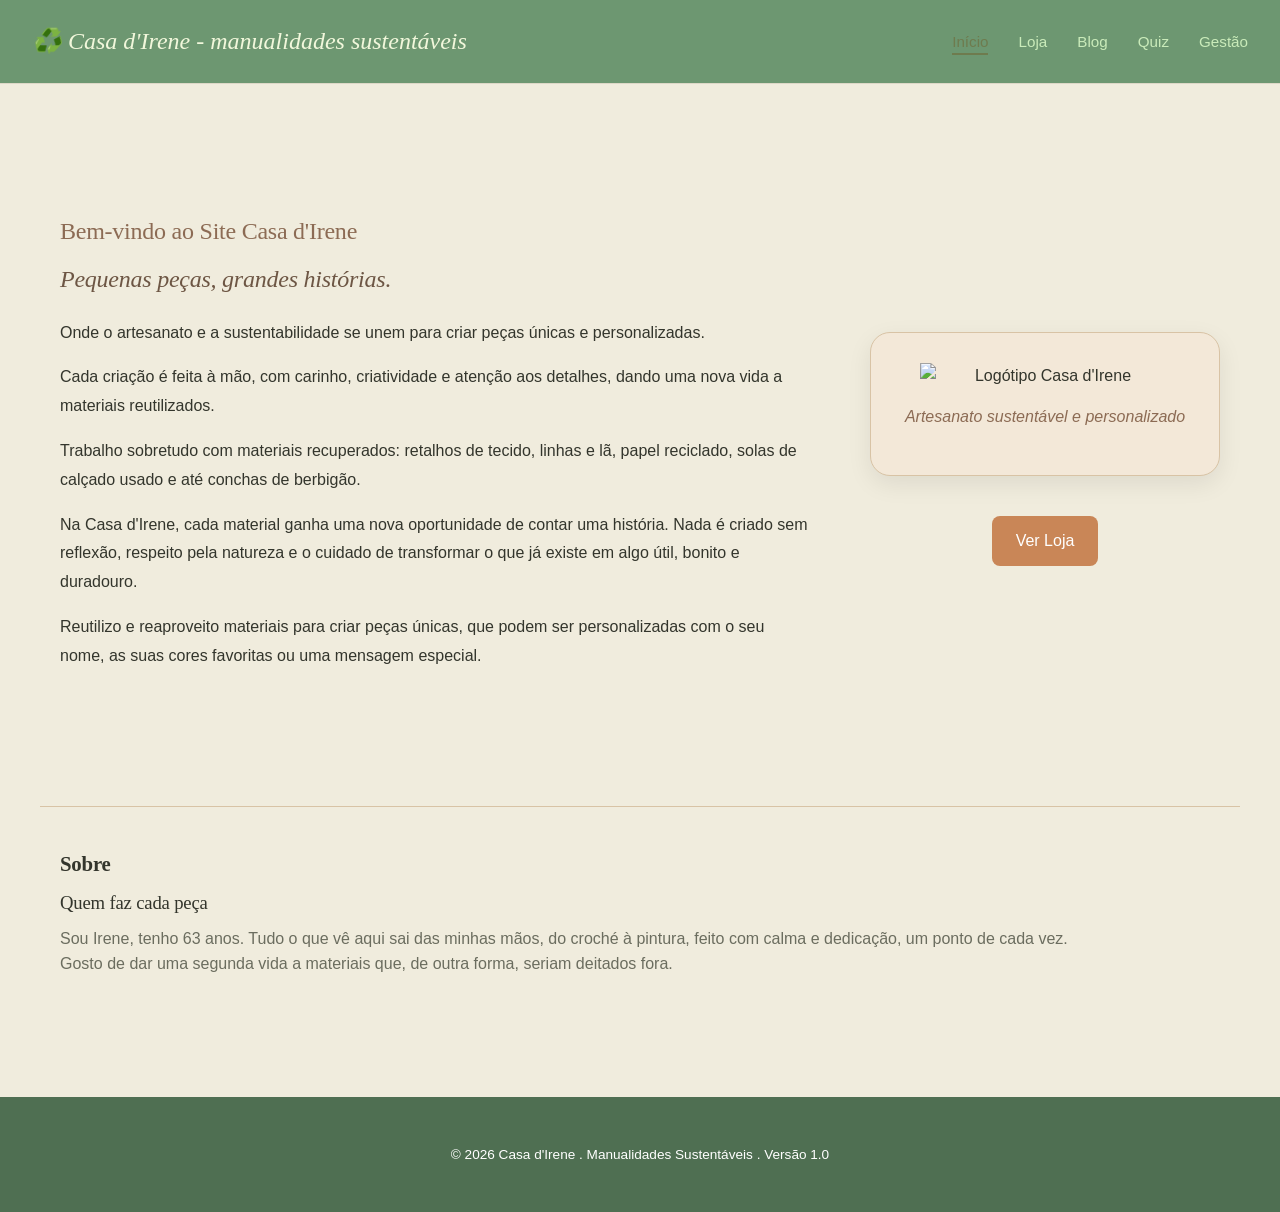
==== index.html @ f52d592d "imagens_casa_direne" ====
<!DOCTYPE html>
<html lang="pt-PT">
<head>
  <meta charset="UTF-8">
  <meta name="viewport" content="width=device-width, initial-scale=1.0">

  <title>Casa d'Irene—Manualidades sustentáveis e personalizáveis</title>

    <link rel="stylesheet" href="imagens_casa_direne/">
 
  <link rel="stylesheet" href="style.css">
  <link rel="stylesheet" href="loja.html">
  <link rel="stylesheet" href="blog.html">
  <link rel="stylesheet" href="produtos.js">
  <link rel="stylesheet" href="quiz interativo.html">
  <link rel="stylesheet" href="gestao.html">



</head>
<body>

  <header>
    <a href="index.html" class="marca"> ♻️ Casa d'Irene - manualidades sustentáveis  </a>
    <nav>
      <a href="index.html" class="ativo">Início</a>
      <a href="loja.html">Loja</a>
      <a href="blog.html">Blog</a>
      <a href="quiz interativo.html">Quiz</a>
      <a href="gestao.html">Gestão</a>
    </nav>
  </header>

  <main>
    
     <section class="apresentacao">

    <div class="apresentacao-texto">

        <h1>Bem-vindo ao Site Casa d'Irene </h1>

        <h2>Pequenas peças, grandes histórias.</h2>

        <p>
            Onde o artesanato e a sustentabilidade se unem para criar peças únicas e personalizadas.
        </p>

        <p>
            Cada criação é feita à mão, com carinho, criatividade e atenção aos detalhes,
            dando uma nova vida a materiais reutilizados.
        </p>

        <p>
            Trabalho sobretudo com materiais recuperados: retalhos de tecido, linhas e lã,
            papel reciclado, solas de calçado usado e até conchas de berbigão.
        </p>

        <p>
            Na Casa d'Irene, cada material ganha uma nova oportunidade de contar uma história.
            Nada é criado sem reflexão, respeito pela natureza e o cuidado de transformar o que já existe
            em algo útil, bonito e duradouro.
        </p>

        <p>
            Reutilizo e reaproveito materiais para criar peças únicas, que podem ser
            personalizadas com o seu nome, as suas cores favoritas ou uma mensagem especial.
        </p>

    </div>

    <div class="apresentacao-logo">

        <div class="box-logo">

            <img src="imagens_casa_direne/logo. casaDirene.png" alt="Logótipo Casa d'Irene">

            <p class="frase-logo">
                Artesanato sustentável e personalizado
            </p>

        </div>

    <div class="cta-direita">
        <a href="loja.html" class="botao-loja">
            Ver Loja
        </a>
    </div>

      </section>
</section>

<section class="sobre">

    <img src="imagens_casa_direne/bordado-menina arco-iris.jpg"
         alt="Irene, criadora da Casa d'Irene"
         class="foto-irene"
         onerror="this.remove()">

    <div>
        <h2><strong >Sobre</strong></h2>

        <h3>Quem faz cada peça</h3>

        <p>
            Sou Irene, tenho 63 anos. Tudo o que vê aqui sai das minhas mãos,
            do croché à pintura, feito com calma e dedicação, um ponto de cada vez.
            <br>
            Gosto de dar uma segunda vida a materiais que, de outra forma, seriam deitados fora.
        </p> 

       </section>
  </main>

  <footer>
      <div class="footer-bottom">
          &copy; <span id="ano"></span> Casa d'Irene . Manualidades Sustentáveis . Versão 1.0
      </div>
  </footer>

  <script>
      document.getElementById("ano").textContent = new Date().getFullYear();
  </script>

</body>
</html>
---- style.css ----
/* ===== Tokens: Casa d'Irene ===== */
:root {
  --base: #f0ecdd;       /* linho cru */
  --surface: #FFFFFF;
  --ink: #33352C;        /* verde-preto */
  --ink-soft: #6B6D5F;
  --oliva: #6E7B4E;       /* verde-oliva — natureza, sustentabilidade */
  --terracota: #B4693E;   /* destaque de personalização */
  --line: #DDD8C7;
}

* {
  box-sizing: border-box;
}

body {
  margin: 0;
  background: var(--base);
  color: var(--ink);
  font-family: Arial, Helvetica, sans-serif;
  line-height: 1.6;
}

h1,
h2,
h3 {
  font-family: Georgia, "Times New Roman", serif;
  font-weight: 500;
  margin: 0 0 0.4em 0;
  letter-spacing: -0.01em;
}

a {
  color: inherit;
}

/* ===== Navegação ===== */

header {
  display: flex;
  justify-content: space-between;
  align-items: center;
  padding: 1.4rem 2rem;
  border-bottom: 1px solid var(--line);
  background-color: #6d9771;
  color: #e6f3d0;
}


.marca {
  font-family: 'Newsreader', serif;
  font-size: 1.35rem;
  font-style: italic;
  text-decoration: none;
}

nav a {
  text-decoration: none;
  margin-left: 1.6rem;
  color: #caebba;
  font-size: 0.95rem;
  padding-bottom: 3px;
  border-bottom: 2px solid transparent;
}

nav a:hover,
nav a.ativo {
  color: var(--oliva);
  border-bottom-color: var(--oliva);
}

main {
  max-width: 1500px;
  margin: 0 auto;
  padding: 3rem 2rem 5rem;
}

/* ===== Hero ===== */

.hero {
    display: flex;
    justify-content: space-between;
    align-items: center;
    gap: 100px;
    padding: 4rem 0;
}

.hero-texto {
    flex: 1;
    max-width: 500px;
}

.hero-texto h1 {
    font-size: 3rem;
    color: #e6f1ea;
    margin-bottom: 1.5rem;
}

.hero-texto h2 {
    font-size: 1.8rem;
    margin-bottom: 1rem;
}

.hero-texto p {
    font-size: 1.1rem;
    line-height: 1.8;
    color: #666;
    margin-bottom: 2rem;
}

.hero-cta {
    display: inline-block;
    background: #B56B42;
    color: #fff;
    text-decoration: none;
    padding: 14px 28px;
    border-radius: 30px;
}

.hero-cta:hover {
    background: #965730;
}

.hero {
    display: flex;
    align-items: center;
    gap: 50px;
    padding: 4rem 0;
}

.hero-texto {
    width: 50%;
}

.caixa-logo {
    width: 50%;

    min-height: 420px;

    background: #d7cfbd;

    border-radius: 40px;

    display: flex;
    flex-direction: column;
    justify-content: center;
    align-items: center;

    text-align: center;
    padding: 40px;

    box-shadow: 0 15px 35px rgba(0,0,0,0.08);
}

.caixa-logo h3 {
    margin-bottom: 20px;
    color: #35443b;
}

.caixa-logo p {
    color: #444;
    line-height: 1.7;
}

@media (max-width: 768px) {
    .hero {
        flex-direction: column;
        text-align: center;
    }

    .caixa-logo {
        width: 100%;
        max-width: 350px;
        height: auto;
    }
}

.materiais {
  margin-top: 2.5rem;
  padding-top: 2rem;
  border-top: 1px solid var(--line);
  color: var(--ink-soft);
  font-size: 0.92rem;
}

.sobre {
  display: flex;
  gap: 1.8rem;
  align-items: center;
  margin-top: 2.5rem;
  padding-top: 2.2rem;
  border-top: 1px solid var(--line);
}

.foto-irene {
  width: 130px;
  height: 130px;
  border-radius: 50%;
  object-fit: cover;
  flex-shrink: 0;
}

.sobre h2 { font-size: 1.3rem; }

.sobre p {
  color: var(--ink-soft);
  margin: 0;
}

@media (max-width: 520px) {
  .sobre { flex-direction: column; align-items: flex-start; }
}

/* ===== Loja ===== */
.filtros {
  display: flex;
  flex-wrap: wrap;
  gap: 0.6rem;
  margin-top: 1.6rem;
}

.filtro {
  background: transparent;
  border: 1px solid var(--line);
  color: var(--ink-soft);
  padding: 0.4rem 0.9rem;
  border-radius: 20px;
  font-size: 0.85rem;
  cursor: pointer;
  font-family: inherit;
}

.filtro:hover {
  border-color: var(--oliva);
  color: var(--ink);
}

.filtro.ativo {
  background: var(--oliva);
  border-color: var(--oliva);
  color: var(--surface);
}

.categoria-tag {
  font-size: 0.75rem;
  color: var(--ink-soft);
  text-transform: none;
  margin: 0 0 0.3rem;
}

.grelha-produtos {
  display: grid;
  grid-template-columns: repeat(auto-fill, minmax(330px, 1fr));
  gap: 2rem;
  margin-top: 2rem;
}

.produto {
  background: var(--surface);
  border: 1px solid var(--line);
  padding: 1.5rem;
}

.produto .imagem {
  width: 100%;
  height: 350px;
  object-fit: cover;
  margin-bottom: 1rem;
  background: var(--line);
  display: block;
  border-radius: 16px;
}

.produto h3 { font-size: 1.05rem; }

.produto .nota-personalizacao {
  font-size: 0.82rem;
  color: var(--oliva);
  margin: 0.2rem 0 0.5rem;
}

.preco {
  color: var(--terracota);
  font-weight: 600;
  margin: 0.3rem 0 0.8rem;
}

.produto button {
  width: 100%;
  background: transparent;
  border: 1px solid var(--ink);
  color: var(--ink);
  padding: 0.55rem;
  cursor: pointer;
  font-size: 0.9rem;
}

.produto button:hover {
  background: var(--ink);
  color: var(--surface);
}

.produto button.adicionado {
  background: var(--oliva);
  border-color: var(--oliva);
  color: var(--surface);
}

.carrinho-flutuante {
  position: fixed;
  bottom: 1.5rem;
  right: 1.5rem;
  background: var(--ink);
  color: var(--surface);
  padding: 0.7rem 1.2rem;
  border-radius: 30px;
  font-size: 0.9rem;
}



/* ===== Blog ===== */

.lista-posts { margin-top: 2rem; }

.post {
  max-width: 700px;
  margin: 0 auto;
  padding: 1.6rem 0;
  border-bottom: 1px solid var(--line);
}

.post:first-child {
  padding-top: 0;
}

.foto-post {
  width: 100%;
  height: 500px;
  object-fit: cover;
  margin: 0 auto 1rem;
  display: block;
  border-radius: 20px;
}

.post h2 { font-size: 1.4rem; }

.post p { color: var(--ink-soft); }

footer {
  text-align: center;
  color: #ffffff;
  font-size: 0.85rem;
  padding: 2rem;
  background-color: #4F6F52;
}

/* ===== Roteiros ===== */
.lista-roteiros { margin-top: 2rem; }

.roteiro {
  background: var(--surface);
  border: 1px solid var(--line);
  margin-bottom: 1rem;
}

.roteiro-topo {
  width: 100%;
  display: flex;
  justify-content: space-between;
  align-items: center;
  gap: 1rem;
  padding: 1.1rem 1.3rem;
  background: transparent;
  border: none;
  cursor: pointer;
  font-family: inherit;
  text-align: left;
  color: var(--ink);
  border-radius: 20px;
}

.roteiro-topo:hover { background: var(--base); }

.roteiro-titulo {
  display: block;
  font-family: 'Newsreader', Georgia, serif;
  font-size: 1.2rem;
}

.roteiro-duracao {
  display: block;
  font-size: 0.85rem;
  color: var(--oliva);
}

.roteiro-seta {
  font-size: 1.4rem;
  color: var(--terracota);
}

.roteiro-corpo { padding: 0 1.3rem 1.3rem; }

.roteiro-corpo p { color: var(--ink-soft); margin-top: 0; }

.paragens { padding-left: 1.2rem; margin: 0; }

.paragens li { padding: 0.5rem 0; border-top: 1px solid var(--line); }

.paragem-hora {
  display: inline-block;
  min-width: 4.5rem;
  font-size: 0.82rem;
  color: var(--terracota);
}

.paragem-nota {
  display: block;
  color: var(--ink-soft);
  font-size: 0.92rem;
  margin-left: 4.5rem;
}

/* ===== Roteiros de bicicleta (no blog) ===== */
.roteiros-bicicleta {
  margin-top: 3rem;
  padding-top: 2.2rem;
  border-top: 2px solid var(--oliva);
}

.titulo-secao { font-size: 1.7rem; }

.intro-secao { color: var(--ink-soft); max-width: 640px; }

.roteiro-bike h3 {
  font-family: 'Newsreader', Georgia, serif;
  font-weight: 500;
  font-size: 1.3rem;
  margin: 0 0 0.4em 0;
}

.roteiro-bike .data { color: var(--oliva); }

.nota-roteiro {
  font-size: 0.9rem;
  color: var(--terracota);
  margin: 0.4rem 0 0;
}

/* ===== Loja: produto sem foto ===== */
.grelha-produtos {
  display: grid;
  grid-template-columns: repeat(2, 1fr);
  gap: 2rem;
}

.produto {
  background: white;
  padding: 1.5rem;
  border-radius: 20px;
  min-height: 700px;
}

.produto .imagem {
  width: 100%;
  height: 450px;
  object-fit: cover;
  border-radius: 20px;
}

@media (max-width: 768px) {
  .grelha-produtos {
    grid-template-columns: 1fr;
  }
}

.apresentacao{
    display:flex;
    align-items:center;
    justify-content:space-between;
    gap:60px;
    max-width:600px;
    margin:60px auto;
    padding:20px;
}

.apresentacao-texto{
    flex:1;
}

.apresentacao-texto h1{
    color:#8c6b54;
}

.apresentacao-texto h2{
    color:#6d5644;
    margin-bottom:20px;
    font-style:italic;
}

.apresentacao-texto p{
    line-height:1.8;
    margin-bottom:15px;
}

.apresentacao-logo{
    width:350px;
}

.box-logo{
    background:#f3e8d8;
    padding:30px;
    border-radius:20px;
    text-align:center;
    border:1px solid #d8c3a5;
    box-shadow:0 8px 25px rgba(0,0,0,.08);
}

.box-logo img{
    width:100%;
    max-width:250px;
    display:block;
    margin:auto;
}

.frase-logo{
    margin-top:15px;
    color:#8c6b54;
    font-style:italic;
}

.botao-loja{
    display:inline-block;
    margin-top:20px;
    padding:12px 24px;
    background:#c98657;
    color:white;
    text-decoration:none;
    border-radius:8px;
}

.botao-loja:hover{
    background:#735742;
}


.produto button:disabled { opacity: 0.5; cursor: not-allowed; }

/* ===== Gestão ===== */
.aviso-gestao {
  background: var(--surface);
  border-left: 3px solid var(--terracota);
  padding: 0.8rem 1rem;
  color: var(--ink-soft);
  font-size: 0.92rem;
}

.resumo {
  display: grid;
  grid-template-columns: repeat(auto-fit, minmax(130px, 1fr));
  gap: 1rem;
  margin: 1.5rem 0;
}

.resumo div {
  background: var(--surface);
  border: 1px solid var(--line);
  padding: 0.9rem 1rem;
}

.resumo strong { display: block; font-family: 'Newsreader', serif; font-size: 1.6rem; }
.resumo span { color: var(--ink-soft); font-size: 0.85rem; }

.tabela-scroll { overflow-x: auto; }

.tabela-gestao {
  width: 100%;
  border-collapse: collapse;
  background: var(--surface);
  font-size: 0.92rem;
}

.tabela-gestao th, .tabela-gestao td {
  padding: 0.6rem 0.8rem;
  border-bottom: 1px solid var(--line);
  text-align: left;
}

.tabela-gestao th { color: var(--ink-soft); font-weight: 500; font-size: 0.82rem; }
.tabela-gestao input[type="number"] { width: 5.5rem; padding: 0.3rem; border: 1px solid var(--line); font-family: inherit; }

.btn-remover { background: none; border: none; color: var(--terracota); cursor: pointer; font-size: 1rem; }

.form-novo { display: flex; flex-wrap: wrap; gap: 0.6rem; margin-top: 1rem; }
.form-novo input, .form-novo select { padding: 0.5rem; border: 1px solid var(--line); font-family: inherit; background: var(--surface); }
.form-novo input[type="number"] { width: 7rem; }

.acoes-gestao { display: flex; gap: 0.8rem; margin-top: 2rem; }

.btn-gestao {
  background: var(--oliva);
  color: var(--surface);
  border: 1px solid var(--oliva);
  padding: 0.55rem 1.1rem;
  cursor: pointer;
  font-family: inherit;
  font-size: 0.9rem;
}

.btn-gestao.secundario { background: transparent; color: var(--ink); border-color: var(--ink); }


/*formulário encomenda*/
.encomenda {
    max-width: 700px;
    margin: 50px auto;
    padding: 30px;
    background: #fff;
    border-radius: 15px;
    box-shadow: 0 4px 15px rgba(0,0,0,0.1);
}

.encomenda h2 {
    text-align: center;
    color: #8c6b54;
    margin-bottom: 25px;
}

.encomenda form {
    display: flex;
    flex-direction: column;
    gap: 15px;
}

.encomenda input,
.encomenda select,
.encomenda textarea {
    padding: 12px;
    border: 1px solid #ddd;
    border-radius: 8px;
    font-size: 16px;
}

.encomenda button {
    background: #8c6b54;
    color: white;
    border: none;
    padding: 14px;
    border-radius: 8px;
    cursor: pointer;
    transition: 0.3s;
}

.encomenda button:hover {
    background: #735742;
}

.cores {
    display: flex;
    gap: 15px;
    flex-wrap: wrap;
}

.cores input {
    display: none;
}

.cor {
    width: 35px;
    height: 35px;
    border-radius: 50%;
    display: inline-block;
    cursor: pointer;
    border: 2px solid #ddd;
}

.branco {
    background: #ffffff;
}

.bege {
    background: #d8c3a5;
}

.rosa {
    background: #f3d6dc;
}

.azul {
    background: #7af3e3;
}

.verde {
    background: #51af55;
}

.cores input:checked + .cor {
    border: 3px solid #8c6b54;
    transform: scale(1.1);
}

.preview-container {
    text-align: center;
}

#previewImagem {
    display: none;
    max-width: 300px;
    width: 100%;
    margin-top: 10px;
    border-radius: 10px;
    border: 2px solid #ddd;
}

#resultado {
text-align: center;
color: green;
font-weight: bold;
margin-top: 15px;
}


main{
    display:block;
}

.apresentacao{
display:flex;
align-items:center;
justify-content:space-between;
gap:60px;
max-width:1200px;
margin:60px auto 100px;
padding:20px;
}

.apresentacao-texto{
flex:1;
}

.apresentacao-logo{
width:350px;
}

.sobre{
display:flex;
align-items:center;
gap:30px;
max-width:1200px;
margin:80px auto 0;
padding:40px 20px;
border-top:1px solid #d8c3a5;
}

.foto-irene{
width:180px;
height:180px;
border-radius:50%;
object-fit:cover;
flex-shrink:0;
}

.sobre div{
flex:1;
}

@media (max-width:768px){

.apresentacao{
flex-direction:column;
text-align:center;
}

.apresentacao-logo{
width:100%;
max-width:320px;
}

.sobre{
flex-direction:column;
text-align:center;
}

.foto-irene{
width:180px;
height:180px;
}

}

.cta-direita{
width:350px;
margin-left:auto;
margin-top:20px;
text-align:center;
}

.cta-blog{
text-align:center;
margin-top:25px;
}

.btn-blog{
display:inline-block;
padding:12px 24px;
background:#8c6b54;
color:white;
text-decoration:none;
border-radius:8px;
transition:0.3s;
}

.btn-blog:hover{
background:#735742;
}


.post{
background:#f5f8ea;
padding:30px;
border-radius:20px;
box-shadow:0 3px 10px rgba(0,0,0,.05);
}

.intro-blog{
max-width:900px;
margin:0 auto;
text-align:center;
}

.intro-blog p{
margin-bottom:20px;
}

.cta-blog{
text-align:center;
margin-top:25px;
margin-bottom:60px;
}

.marca{
text-decoration:none;
color:#f1f7db;
font-size:1.5rem;
font-style:italic;
font-family:Georgia, serif;
}

.submarca{
font-size:0.50rem;
color:#d2ebc7;
font-style:normal;
margin-left:7px;
letter-spacing:0.5px;
}

.titulo-secao{
    text-align: center;
    margin-bottom: 30px;
}

.intro-roteiros{
    max-width: 900px;
    margin: 0 auto;
    text-align: center;
}

.intro-roteiros h2,
.intro-roteiros h3,
.intro-roteiros p{
    text-align: center;
}

.container{
    background-color: #edf7fa;
    padding: 40px;
    border-radius: 20px;
}

iframe{
    display: block;
    margin: 0 auto;
    width: 95%;
    max-width: 1200px;
    height: 500px;
}

.footer-bottom {
    text-align: center;
    padding: 15px;
}
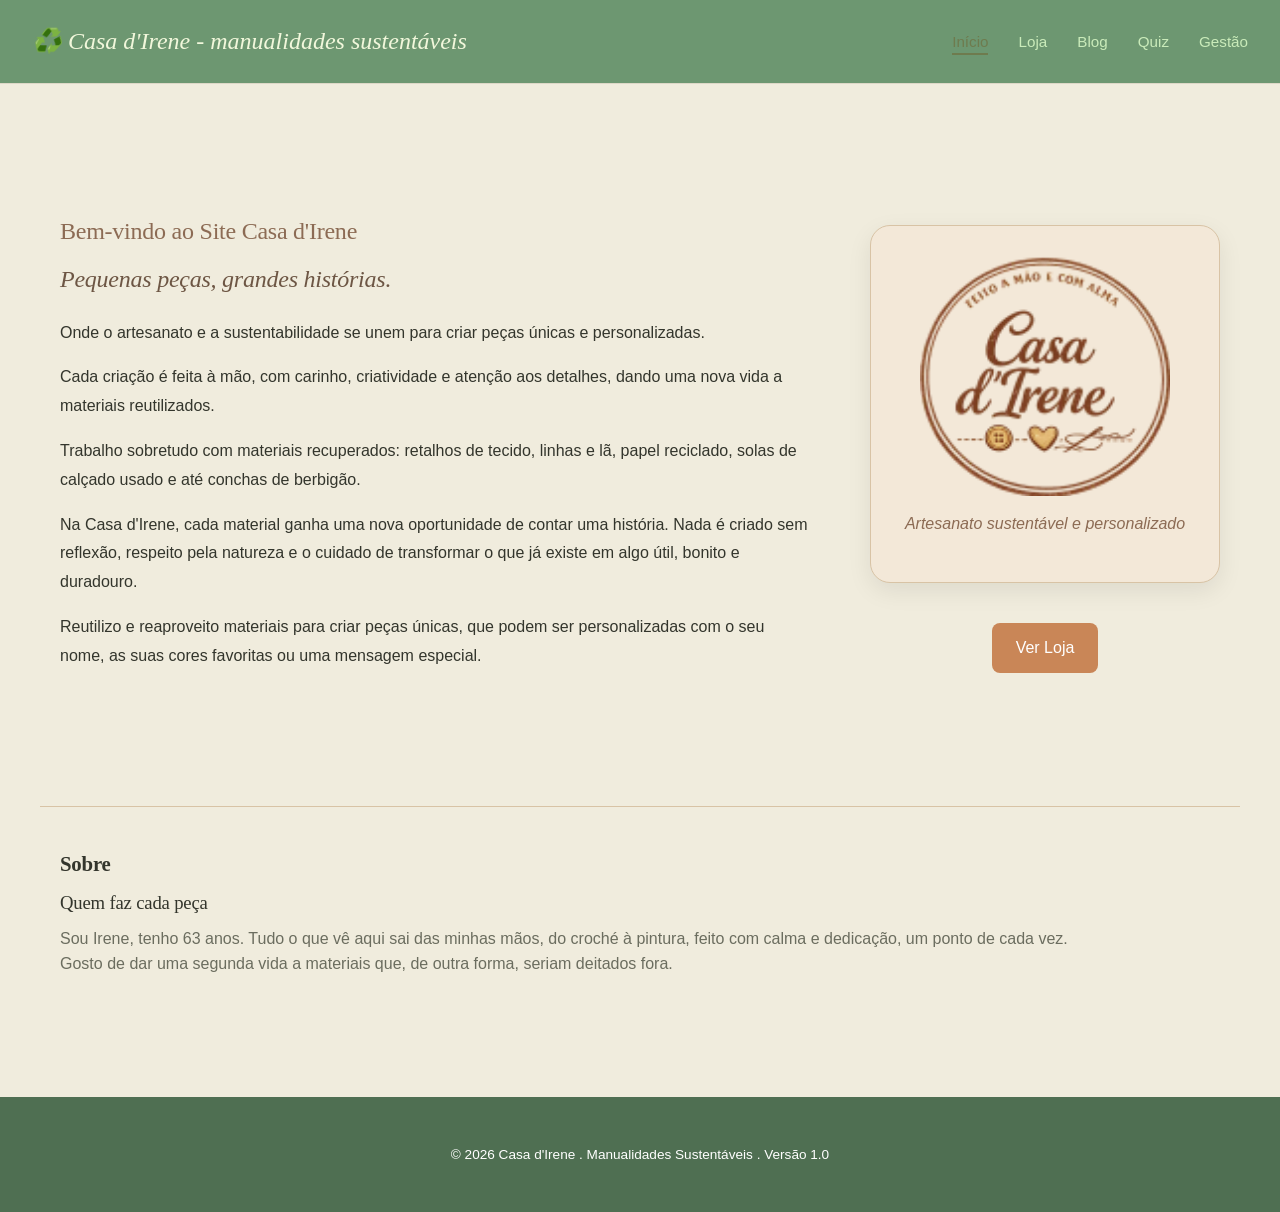
==== commit 4787f2a5: "Update stylesheet links and image source in index.html" ====
--- a/index.html
+++ b/index.html
@@ -5,8 +5,10 @@
   <meta name="viewport" content="width=device-width, initial-scale=1.0">
 
   <title>Casa d'Irene—Manualidades sustentáveis e personalizáveis</title>
-
-    <link rel="stylesheet" href="imagens_casa_direne/">
+  <link rel="stylesheet" href="style.css">
+  
+  
+    <link rel="stylesheet" href="imagens/">
  
   <link rel="stylesheet" href="style.css">
   <link rel="stylesheet" href="loja.html">
@@ -72,7 +74,7 @@
 
         <div class="box-logo">
 
-            <img src="imagens_casa_direne/logo. casaDirene.png" alt="Logótipo Casa d'Irene">
+            <img src="imagens/logo. casaDirene.png" alt="Logótipo Casa d'Irene">
 
             <p class="frase-logo">
                 Artesanato sustentável e personalizado
@@ -122,4 +124,4 @@
   </script>
 
 </body>
-</html>+</html>
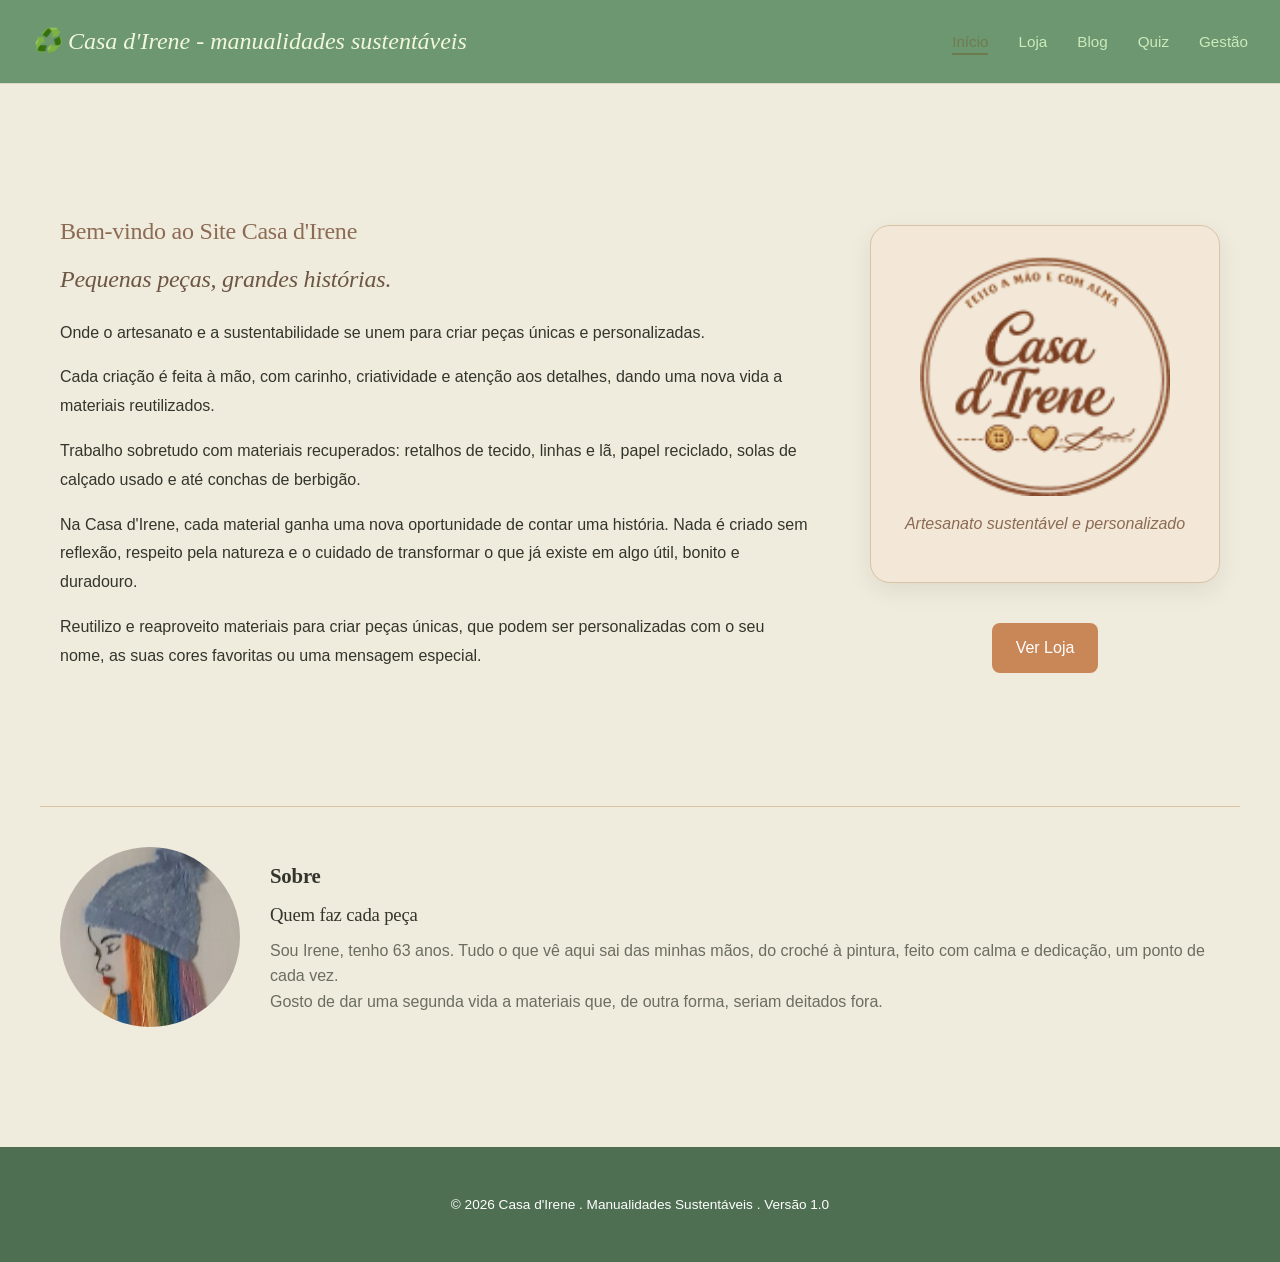
==== commit 2a2a24f3: "Update index.html" ====
--- a/index.html
+++ b/index.html
@@ -93,7 +93,7 @@
 
 <section class="sobre">
 
-    <img src="imagens_casa_direne/bordado-menina arco-iris.jpg"
+    <img src="imagens/bordado-menina arco-iris.jpg"
          alt="Irene, criadora da Casa d'Irene"
          class="foto-irene"
          onerror="this.remove()">
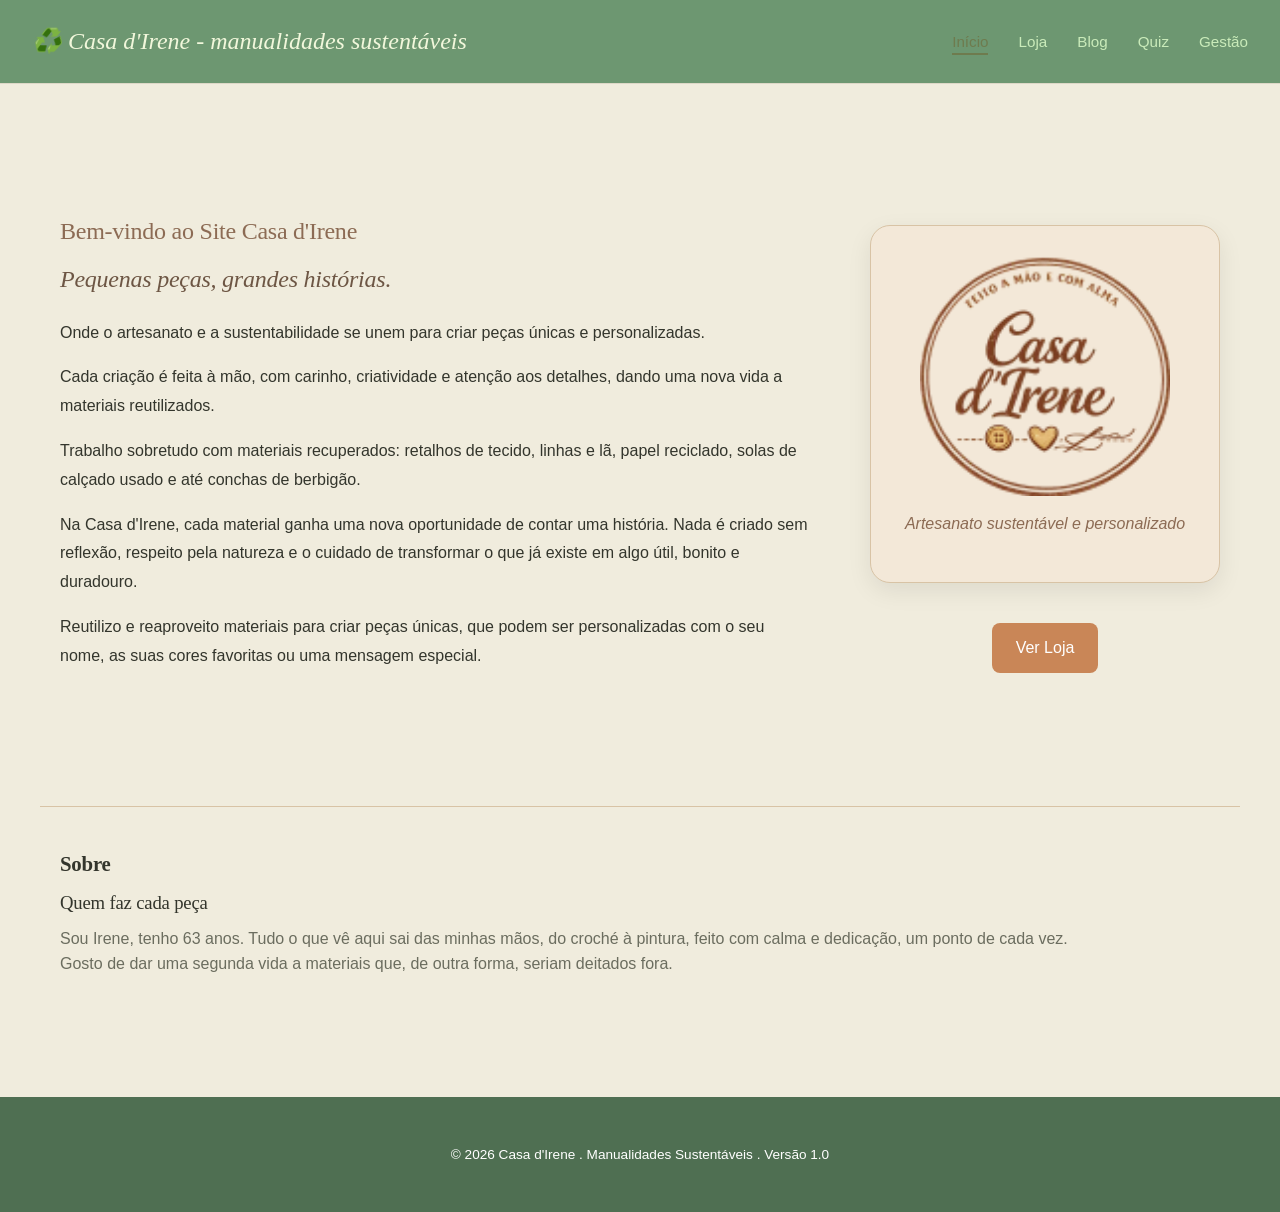
==== commit 995cf399: "Fix image source case sensitivity in index.html" ====
--- a/index.html
+++ b/index.html
@@ -93,7 +93,7 @@
 
 <section class="sobre">
 
-    <img src="imagens/bordado-menina arco-iris.jpg"
+    <img src="imagens/Bordado-menina arco-iris.jpg"
          alt="Irene, criadora da Casa d'Irene"
          class="foto-irene"
          onerror="this.remove()">
